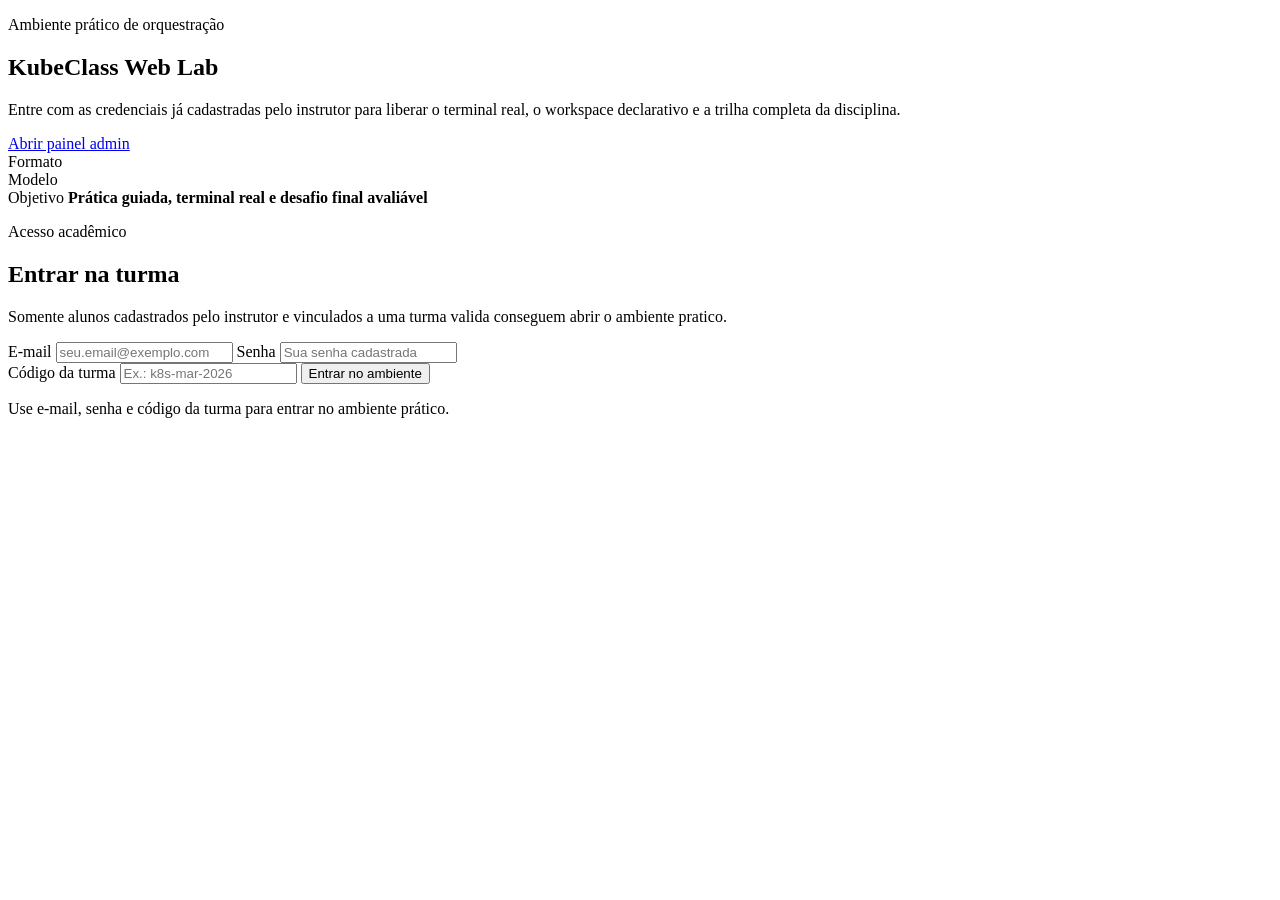
==== public/index.html @ b0c57cd5 "feat: enforce 3 submissions per lab, best score tracking and use kubeclass-pilot-key.pem in deploy" ====
<!DOCTYPE html>
<html lang="pt-BR">
  <head>
    <meta charset="UTF-8" />
    <meta name="viewport" content="width=device-width, initial-scale=1.0" />
    <title>KubeClass Web Lab</title>
    <link rel="stylesheet" href="/vendor/xterm.css" />
    <link rel="stylesheet" href="/styles.css" />
  </head>
  <body>
    <div class="backdrop backdrop-one"></div>
    <div class="backdrop backdrop-two"></div>
    <div class="toast-stack" id="app-alerts" aria-live="polite" aria-atomic="true"></div>

    <section class="gate-screen" id="gate-screen">
      <div class="gate-shell">
        <div class="gate-copy">
          <p class="eyebrow">Ambiente prático de orquestração</p>
          <h1>KubeClass Web Lab</h1>
          <p class="hero-text" id="gate-description">
            Entre com as credenciais já cadastradas pelo instrutor para liberar o
            terminal real, o workspace declarativo e a trilha completa da disciplina.
          </p>

          <div class="hero-actions">
            <a class="ghost-button link-button" href="/admin">Abrir painel admin</a>
          </div>

          <div class="gate-stats">
            <article class="hero-stat">
              <span class="hero-label">Formato</span>
              <strong id="gate-course-format"></strong>
            </article>
            <article class="hero-stat">
              <span class="hero-label">Modelo</span>
              <strong id="gate-course-model"></strong>
            </article>
            <article class="hero-stat">
              <span class="hero-label">Objetivo</span>
              <strong>Prática guiada, terminal real e desafio final avaliável</strong>
            </article>
          </div>
        </div>

        <form class="gate-card" id="access-form" novalidate>
          <div class="panel-header">
            <p class="eyebrow">Acesso acadêmico</p>
            <h2>Entrar na turma</h2>
          </div>

          <p class="gate-lead">
            Somente alunos cadastrados pelo instrutor e vinculados a uma turma valida
            conseguem abrir o ambiente pratico.
          </p>

          <div class="field-grid">
            <label class="field-group">
              <span>E-mail</span>
              <input
                id="access-email"
                name="email"
                type="email"
                placeholder="seu.email@exemplo.com"
                autocomplete="username"
                required
              />
            </label>

            <label class="field-group">
              <span>Senha</span>
              <input
                id="access-password"
                name="password"
                type="password"
                placeholder="Sua senha cadastrada"
                autocomplete="current-password"
                required
              />
            </label>
          </div>

          <label class="field-group">
            <span>Código da turma</span>
            <input
              id="access-cohort"
              name="cohortCode"
              type="text"
              placeholder="Ex.: k8s-mar-2026"
              autocomplete="off"
              required
            />
          </label>

          <button class="primary-button wide" id="access-submit-button" type="submit">
            Entrar no ambiente
          </button>
          <p class="status-text muted" id="access-status">
            Use e-mail, senha e código da turma para entrar no ambiente prático.
          </p>
        </form>
      </div>
    </section>

    <div class="page-shell" id="app-shell" hidden>
      <header class="hero">
        <div class="hero-copy">
          <p class="eyebrow">Ambiente web para a disciplina</p>
          <h1>KubeClass Web Lab</h1>
          <p class="hero-text" id="hero-description"></p>

          <div class="hero-actions">
            <a class="ghost-button link-button" href="/admin">Abrir painel admin</a>
          </div>

          <div class="hero-overview">
            <article class="hero-stat">
              <span class="hero-label">Formato</span>
              <strong id="course-format"></strong>
            </article>
            <article class="hero-stat">
              <span class="hero-label">Modelo</span>
              <strong id="course-model"></strong>
            </article>
            <article class="hero-stat">
              <span class="hero-label">Operacao</span>
              <strong>Labs guiados, validacao e nota final</strong>
            </article>
          </div>
        </div>

        <div class="hero-rail">
          <section class="hero-panel hero-account">
            <div class="account-header">
              <span class="hero-label">Workspace do aluno</span>
              <div class="account-actions">
                <span class="mode-pill local" id="connection-pill">Modo local</span>
                <button class="ghost-button button-compact" id="logout-button" type="button">
                  Trocar aluno
                </button>
              </div>
            </div>
            <h2 id="learner-name">Nenhum aluno conectado</h2>
            <p class="hero-text compact" id="learner-meta">
              Identifique um aluno e uma turma para registrar rascunhos, progresso
              e submissões no servidor.
            </p>
            <div class="hero-progress">
              <div class="progress-row">
                <span>Progresso do percurso</span>
                <strong id="progress-label">0%</strong>
              </div>
              <div class="progress-bar">
                <span id="progress-fill"></span>
              </div>
            </div>
          </section>

          <section class="hero-panel session-card">
            <div class="panel-header">
              <p class="eyebrow">Sessão acadêmica</p>
              <h2>Ambiente liberado</h2>
            </div>
            <p class="hero-text compact">
              O terminal real, o manifesto declarativo e as submissões ficam
              associados ao aluno conectado. Troque a sessão antes de iniciar
              uma nova prática.
            </p>
            <div class="session-badges">
              <article class="session-badge">
                <span class="hero-label">Turma ativa</span>
                <strong id="session-cohort-badge">-</strong>
              </article>
              <article class="session-badge">
                <span class="hero-label">Modo</span>
                <strong>Terminal real + YAML</strong>
              </article>
            </div>
          </section>
        </div>
      </header>

      <section class="dashboard-strip" id="dashboard-strip"></section>
      <section class="capability-strip" id="capability-strip"></section>
      <nav class="app-nav card" id="student-nav" aria-label="Navegação do ambiente do aluno">
        <a class="app-nav-link" data-app-route="overview" href="/app/overview">Visão geral</a>
        <a class="app-nav-link" data-app-route="practice" href="/app/practice">Prática guiada</a>
        <a class="app-nav-link" data-app-route="workspace" href="/app/workspace">Workspace</a>
        <a class="app-nav-link" data-app-route="challenge" href="/app/challenge">Desafio final</a>
      </nav>

      <div class="workspace-layout">
        <aside class="timeline-panel">
          <div class="panel-header">
            <p class="eyebrow">Trilha cronologica</p>
            <h2>Encontros</h2>
          </div>
          <div id="timeline"></div>
        </aside>

        <main class="content-panel">
          <section class="card route-hero-card student-route-hero-card" id="student-route-hero">
            <p class="eyebrow" id="student-route-eyebrow">Visão geral</p>
            <h2 id="student-route-title">Página do aluno</h2>
            <p class="hero-text compact" id="student-route-copy">
              Use o menu para alternar entre estudo, prática no terminal, workspace declarativo e desafio final.
            </p>
          </section>

          <section class="session-header card" id="student-session-header" data-app-card="overview practice workspace">
            <div>
              <p class="eyebrow" id="session-order"></p>
              <h2 id="session-title"></h2>
            </div>
            <div class="session-pill" id="session-duration"></div>
          </section>

          <section class="session-grid" id="student-overview-grid" data-app-card="overview">
            <article class="card" id="session-focus"></article>
            <article class="card" id="session-deliverables"></article>
          </section>

          <section class="card studio-card" id="student-practice-studio" data-app-card="practice">
            <div class="studio-heading">
              <div>
                <p class="eyebrow">Studio do laboratorio</p>
                <h2>Terminal real + roteiro guiado</h2>
              </div>
              <div class="studio-actions">
                <span class="studio-pill">Pratica no cluster</span>
                <button class="ghost-button button-compact" id="clear-terminal-button" type="button">
                  Limpar tela
                </button>
              </div>
            </div>

            <p class="studio-copy">
              Use o terminal como ambiente principal da aula para executar o lab em um namespace
              isolado do aluno. O manifesto YAML e a validacao ficam logo abaixo como trilha de
              entrega declarativa.
            </p>

            <div class="studio-layout">
              <section class="terminal-stage">
                <div class="terminal-runtime">
                  <div class="runtime-header">
                    <div>
                      <p class="eyebrow">Runtime real</p>
                      <h3>Cluster do aluno</h3>
                    </div>
                    <button class="primary-button" id="open-runtime-button" type="button">
                      Abrir terminal real
                    </button>
                  </div>

                  <p class="status-text muted" id="runtime-status">
                    Conecte um aluno para provisionar namespace, toolbox pod e terminal do lab.
                  </p>

                  <div class="runtime-meta" id="runtime-meta"></div>

                  <p class="runtime-context" id="runtime-context">
                    O terminal opera no namespace provisionado pela plataforma. O editor abaixo
                    continua sendo a trilha declarativa da entrega.
                  </p>

                  <div class="terminal-toolbar">
                    <span>Shell interativa do laboratorio</span>
                    <span class="terminal-mode-label" id="terminal-mode-label">Sem sessao ativa</span>
                  </div>

                  <div class="terminal-shell" id="terminal-shell"></div>
                </div>
              </section>

              <aside class="runbook-panel">
                <div class="panel-header compact">
                  <p class="eyebrow">Roteiro de execucao</p>
                  <h3>Passos guiados do terminal</h3>
                </div>

                <p class="runbook-intro" id="runbook-intro"></p>
                <div id="command-list" class="command-list"></div>

                <section class="terminal-log-card">
                  <div class="panel-header compact">
                    <p class="eyebrow">Diario do lab</p>
                    <h3>Passos registrados</h3>
                  </div>
                  <div class="terminal-log" id="terminal-log"></div>
                </section>
              </aside>
            </div>
          </section>

          <section class="session-grid" id="student-theory-grid" data-app-card="overview practice">
            <article class="card" id="theory-topics"></article>
            <article class="card" id="practice-tasks"></article>
          </section>

          <section class="card lab-card" id="student-lab-card" data-app-card="practice workspace">
            <div class="lab-header">
              <div>
                <p class="eyebrow">Laboratorio guiado</p>
                <h3 id="lab-title"></h3>
              </div>
            </div>
            <p class="lab-scenario" id="lab-scenario"></p>
            <div class="lab-columns">
              <div id="lab-objectives"></div>
              <div id="lab-hints"></div>
            </div>
          </section>

          <section class="workspace-stack" id="student-workspace-stack" data-app-card="workspace">
            <section class="card editor-card">
              <div class="panel-header">
                <p class="eyebrow">Workspace declarativo</p>
                <h2>Manifest editor</h2>
              </div>

              <div class="editor-topbar">
                <p class="status-text muted" id="editor-status">
                  Rascunhos ficam salvos no navegador ate a primeira conexao do aluno.
                </p>
              </div>

              <div class="editor-callout" id="editor-callout">
                Este template vem com pequenos erros intencionais para o aluno corrigir antes da validacao.
              </div>

              <textarea id="solution-editor" spellcheck="false"></textarea>

              <div class="editor-actions">
                <button class="ghost-button" id="save-workspace-button" type="button">
                  Salvar rascunho
                </button>
                <button class="primary-button" id="validate-button" type="button">
                  Validar entrega
                </button>
                <button class="ghost-button" id="reset-button" type="button">
                  Restaurar rascunho
                </button>
              </div>
            </section>

            <aside class="workspace-rail">
              <section class="card validation-card">
                <div class="panel-header">
                  <p class="eyebrow">Validacao automatica</p>
                  <h2>Checklist</h2>
                </div>
                <div id="validation-summary" class="validation-summary">
                  Nenhuma validacao executada ainda.
                </div>
                <div id="validation-results"></div>
              </section>

              <section class="card workflow-card">
                <div class="panel-header">
                  <p class="eyebrow">Fluxo recomendado</p>
                  <h2>Como usar a plataforma</h2>
                </div>
                <div class="workflow-list" id="workflow-steps"></div>
              </section>
            </aside>
          </section>

          <section class="card challenge-brief-card" id="challenge-brief" data-app-card="challenge">
            <div class="panel-header">
              <p class="eyebrow">Entrega avaliável</p>
              <h2>Briefing do desafio final</h2>
            </div>
            <p class="hero-text compact" id="challenge-brief-copy">
              O desafio final consolida frontend, backend, rede, configuração e leitura operacional.
            </p>
            <div class="hero-actions">
              <button class="primary-button" id="challenge-open-button" type="button">
                Abrir encontro final
              </button>
            </div>
          </section>

          <section class="card rubric-card" id="challenge-rubric" data-app-card="challenge"></section>
        </main>

        <aside class="editor-panel legacy-panel" aria-hidden="true">
          <section class="card editor-card legacy-card">
            <div class="panel-header">
              <p class="eyebrow">Workspace legado</p>
              <h2>Painel substituido</h2>
            </div>
            <p class="status-text muted">
              O editor, a validacao e o terminal agora ficam centralizados no studio principal do lab.
            </p>
          </section>
        </aside>
      </div>
    </div>
    <script src="/vendor/xterm.js"></script>
    <script src="/vendor/xterm-addon-fit.js"></script>
    <script type="module" src="/app.js"></script>
  </body>
</html>
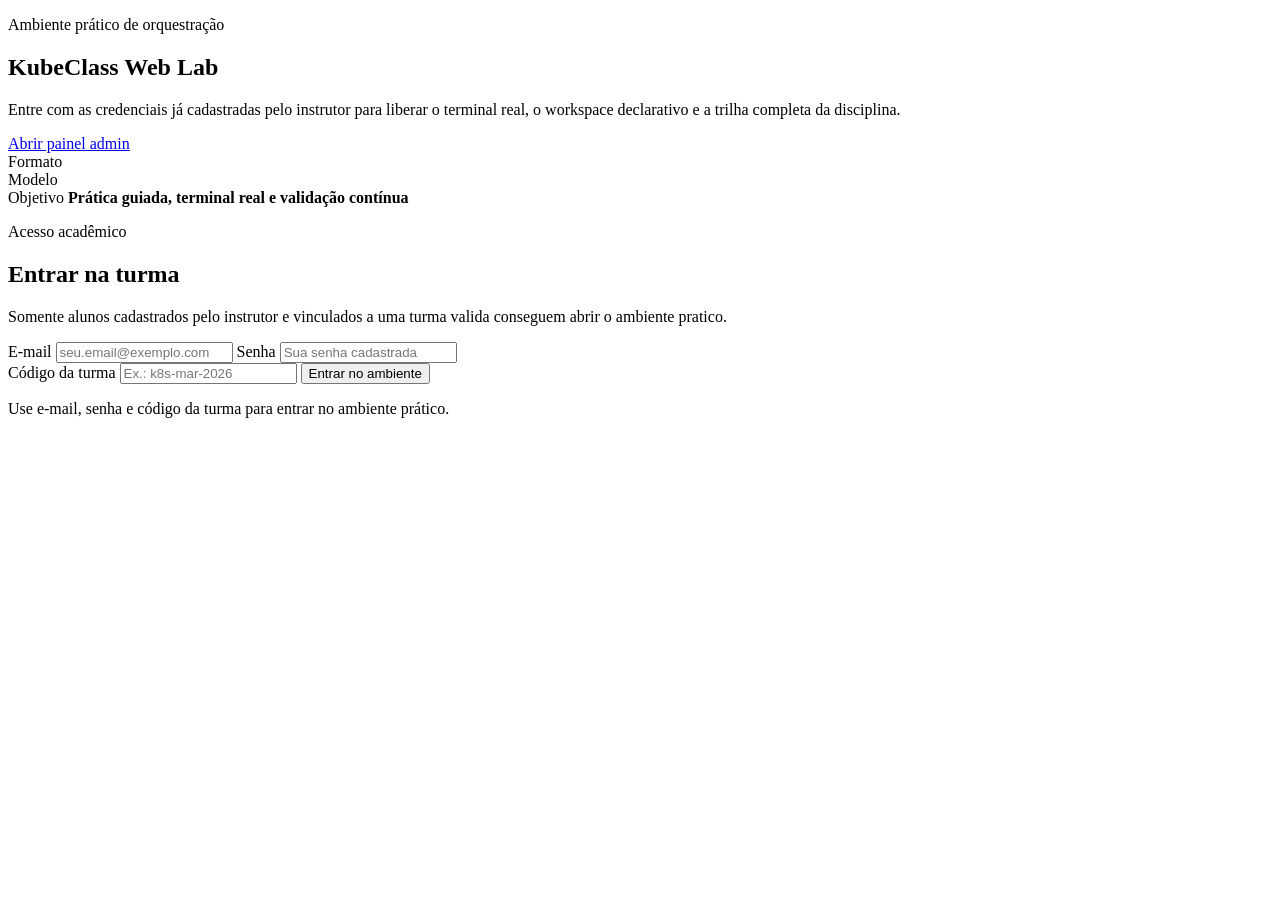
==== commit 8ba5aa63: "Remove final challenge module from platform" ====
--- a/public/index.html
+++ b/public/index.html
@@ -37,7 +37,7 @@
             </article>
             <article class="hero-stat">
               <span class="hero-label">Objetivo</span>
-              <strong>Prática guiada, terminal real e desafio final avaliável</strong>
+              <strong>Prática guiada, terminal real e validação contínua</strong>
             </article>
           </div>
         </div>
@@ -185,7 +185,6 @@
         <a class="app-nav-link" data-app-route="overview" href="/app/overview">Visão geral</a>
         <a class="app-nav-link" data-app-route="practice" href="/app/practice">Prática guiada</a>
         <a class="app-nav-link" data-app-route="workspace" href="/app/workspace">Workspace</a>
-        <a class="app-nav-link" data-app-route="challenge" href="/app/challenge">Desafio final</a>
       </nav>
 
       <div class="workspace-layout">
@@ -202,7 +201,7 @@
             <p class="eyebrow" id="student-route-eyebrow">Visão geral</p>
             <h2 id="student-route-title">Página do aluno</h2>
             <p class="hero-text compact" id="student-route-copy">
-              Use o menu para alternar entre estudo, prática no terminal, workspace declarativo e desafio final.
+              Use o menu para alternar entre estudo, prática no terminal e workspace declarativo.
             </p>
           </section>
 
@@ -364,23 +363,6 @@
               </section>
             </aside>
           </section>
-
-          <section class="card challenge-brief-card" id="challenge-brief" data-app-card="challenge">
-            <div class="panel-header">
-              <p class="eyebrow">Entrega avaliável</p>
-              <h2>Briefing do desafio final</h2>
-            </div>
-            <p class="hero-text compact" id="challenge-brief-copy">
-              O desafio final consolida frontend, backend, rede, configuração e leitura operacional.
-            </p>
-            <div class="hero-actions">
-              <button class="primary-button" id="challenge-open-button" type="button">
-                Abrir encontro final
-              </button>
-            </div>
-          </section>
-
-          <section class="card rubric-card" id="challenge-rubric" data-app-card="challenge"></section>
         </main>
 
         <aside class="editor-panel legacy-panel" aria-hidden="true">
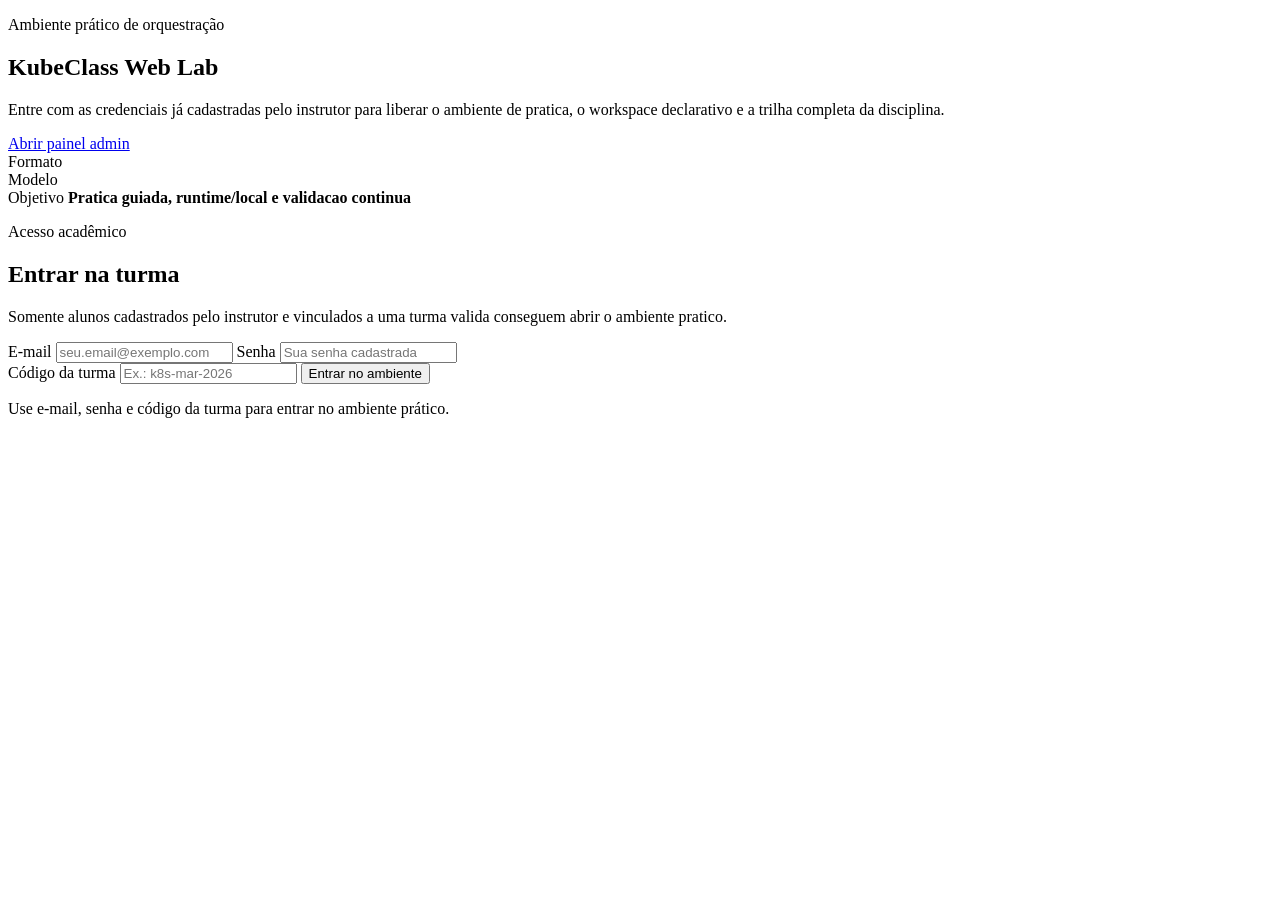
==== commit 6b4975ce: "Alinhar unidades, roteiros e admin" ====
--- a/public/index.html
+++ b/public/index.html
@@ -19,7 +19,7 @@
           <h1>KubeClass Web Lab</h1>
           <p class="hero-text" id="gate-description">
             Entre com as credenciais já cadastradas pelo instrutor para liberar o
-            terminal real, o workspace declarativo e a trilha completa da disciplina.
+            ambiente de pratica, o workspace declarativo e a trilha completa da disciplina.
           </p>
 
           <div class="hero-actions">
@@ -37,7 +37,7 @@
             </article>
             <article class="hero-stat">
               <span class="hero-label">Objetivo</span>
-              <strong>Prática guiada, terminal real e validação contínua</strong>
+              <strong>Pratica guiada, runtime/local e validacao continua</strong>
             </article>
           </div>
         </div>
@@ -161,7 +161,7 @@
               <h2>Ambiente liberado</h2>
             </div>
             <p class="hero-text compact">
-              O terminal real, o manifesto declarativo e as submissões ficam
+              O ambiente de pratica, o manifesto declarativo e as submissoes ficam
               associados ao aluno conectado. Troque a sessão antes de iniciar
               uma nova prática.
             </p>
@@ -172,7 +172,7 @@
               </article>
               <article class="session-badge">
                 <span class="hero-label">Modo</span>
-                <strong>Terminal real + YAML</strong>
+                <strong>Runtime/local + YAML</strong>
               </article>
             </div>
           </section>
@@ -222,10 +222,10 @@
             <div class="studio-heading">
               <div>
                 <p class="eyebrow">Studio do laboratorio</p>
-                <h2>Terminal real + roteiro guiado</h2>
+                <h2>Execucao guiada da unidade</h2>
               </div>
               <div class="studio-actions">
-                <span class="studio-pill">Pratica no cluster</span>
+                <span class="studio-pill">Runtime, local ou registro</span>
                 <button class="ghost-button button-compact" id="clear-terminal-button" type="button">
                   Limpar tela
                 </button>
@@ -233,9 +233,9 @@
             </div>
 
             <p class="studio-copy">
-              Use o terminal como ambiente principal da aula para executar o lab em um namespace
-              isolado do aluno. O manifesto YAML e a validacao ficam logo abaixo como trilha de
-              entrega declarativa.
+              Algumas unidades usam o runtime do cluster do aluno e outras acontecem no computador
+              do usuario. Use o painel abaixo para seguir o roteiro, registrar a execucao e depois
+              consolidar a entrega declarativa no YAML.
             </p>
 
             <div class="studio-layout">
@@ -243,8 +243,8 @@
                 <div class="terminal-runtime">
                   <div class="runtime-header">
                     <div>
-                      <p class="eyebrow">Runtime real</p>
-                      <h3>Cluster do aluno</h3>
+                      <p class="eyebrow">Ambiente da pratica</p>
+                      <h3>Runtime ou execucao local</h3>
                     </div>
                     <button class="primary-button" id="open-runtime-button" type="button">
                       Abrir terminal real
@@ -258,12 +258,12 @@
                   <div class="runtime-meta" id="runtime-meta"></div>
 
                   <p class="runtime-context" id="runtime-context">
-                    O terminal opera no namespace provisionado pela plataforma. O editor abaixo
-                    continua sendo a trilha declarativa da entrega.
+                    O painel abaixo alterna entre runtime provisionado e orientacao local conforme a
+                    unidade selecionada. O editor continua sendo a trilha declarativa da entrega.
                   </p>
 
                   <div class="terminal-toolbar">
-                    <span>Shell interativa do laboratorio</span>
+                    <span>Painel interativo da pratica</span>
                     <span class="terminal-mode-label" id="terminal-mode-label">Sem sessao ativa</span>
                   </div>
 
@@ -274,7 +274,7 @@
               <aside class="runbook-panel">
                 <div class="panel-header compact">
                   <p class="eyebrow">Roteiro de execucao</p>
-                  <h3>Passos guiados do terminal</h3>
+                  <h3>Passos guiados da unidade</h3>
                 </div>
 
                 <p class="runbook-intro" id="runbook-intro"></p>
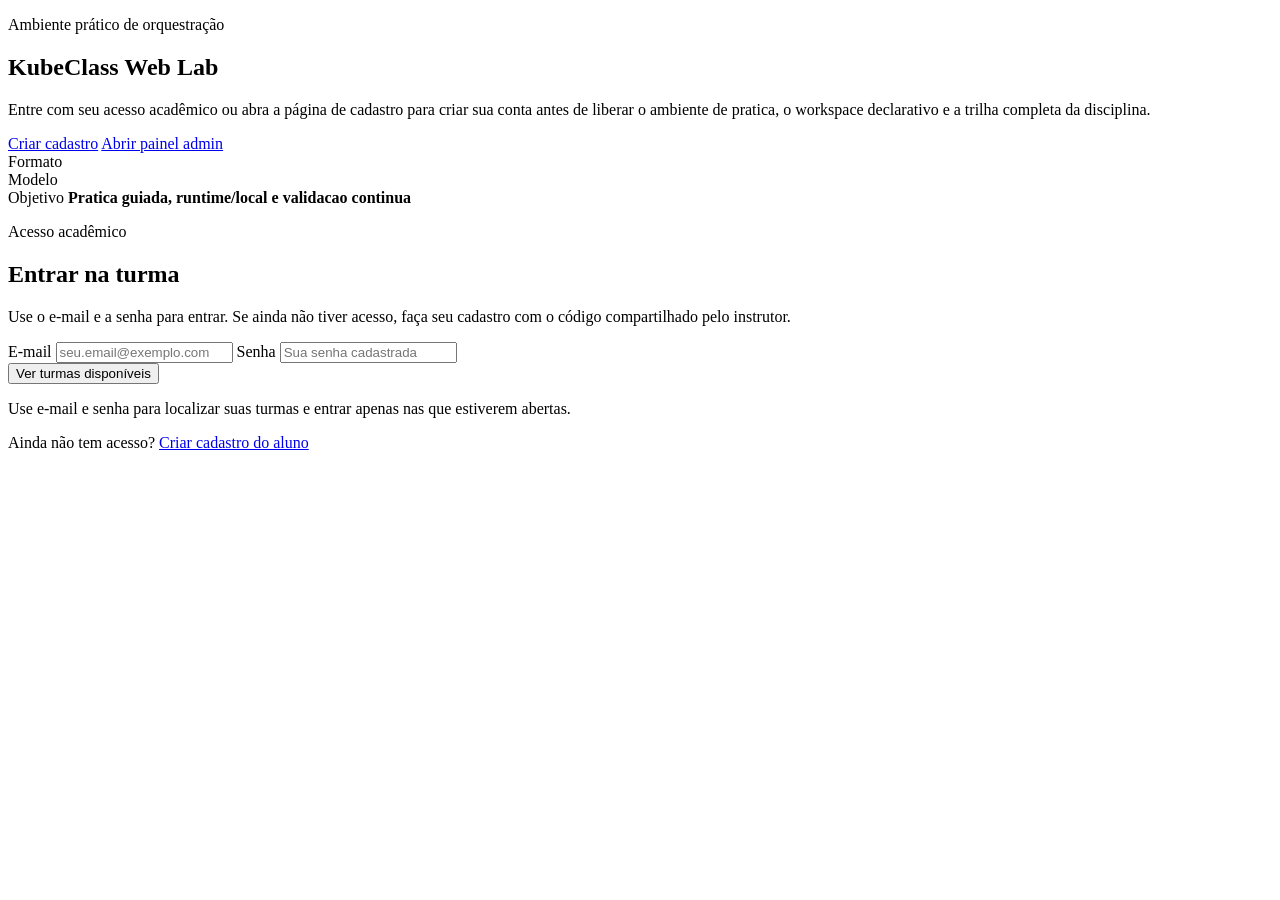
==== commit 93fc1a69: "Adicionar janela de acesso por turma" ====
--- a/public/index.html
+++ b/public/index.html
@@ -18,11 +18,13 @@
           <p class="eyebrow">Ambiente prático de orquestração</p>
           <h1>KubeClass Web Lab</h1>
           <p class="hero-text" id="gate-description">
-            Entre com as credenciais já cadastradas pelo instrutor para liberar o
-            ambiente de pratica, o workspace declarativo e a trilha completa da disciplina.
+            Entre com seu acesso acadêmico ou abra a página de cadastro para criar
+            sua conta antes de liberar o ambiente de pratica, o workspace declarativo
+            e a trilha completa da disciplina.
           </p>
 
           <div class="hero-actions">
+            <a class="ghost-button link-button" href="/cadastro">Criar cadastro</a>
             <a class="ghost-button link-button" href="/admin">Abrir painel admin</a>
           </div>
 
@@ -49,8 +51,8 @@
           </div>
 
           <p class="gate-lead">
-            Somente alunos cadastrados pelo instrutor e vinculados a uma turma valida
-            conseguem abrir o ambiente pratico.
+            Use o e-mail e a senha para entrar. Se ainda não tiver
+            acesso, faça seu cadastro com o código compartilhado pelo instrutor.
           </p>
 
           <div class="field-grid">
@@ -79,23 +81,24 @@
             </label>
           </div>
 
-          <label class="field-group">
-            <span>Código da turma</span>
-            <input
-              id="access-cohort"
-              name="cohortCode"
-              type="text"
-              placeholder="Ex.: k8s-mar-2026"
-              autocomplete="off"
-              required
-            />
-          </label>
-
           <button class="primary-button wide" id="access-submit-button" type="submit">
-            Entrar no ambiente
+            Ver turmas disponíveis
           </button>
           <p class="status-text muted" id="access-status">
-            Use e-mail, senha e código da turma para entrar no ambiente prático.
+            Use e-mail e senha para localizar suas turmas e entrar apenas nas que estiverem abertas.
+          </p>
+          <section class="access-cohort-panel" id="access-cohort-panel" hidden>
+            <div class="panel-header compact">
+              <p class="eyebrow">Turmas matriculadas</p>
+              <h2>Escolha onde entrar</h2>
+            </div>
+            <p class="gate-lead" id="access-cohort-copy">
+              Valide suas credenciais para listar as turmas vinculadas a este aluno.
+            </p>
+            <div class="access-cohort-list" id="access-cohort-list"></div>
+          </section>
+          <p class="gate-switch">
+            Ainda não tem acesso? <a href="/cadastro">Criar cadastro do aluno</a>
           </p>
         </form>
       </div>
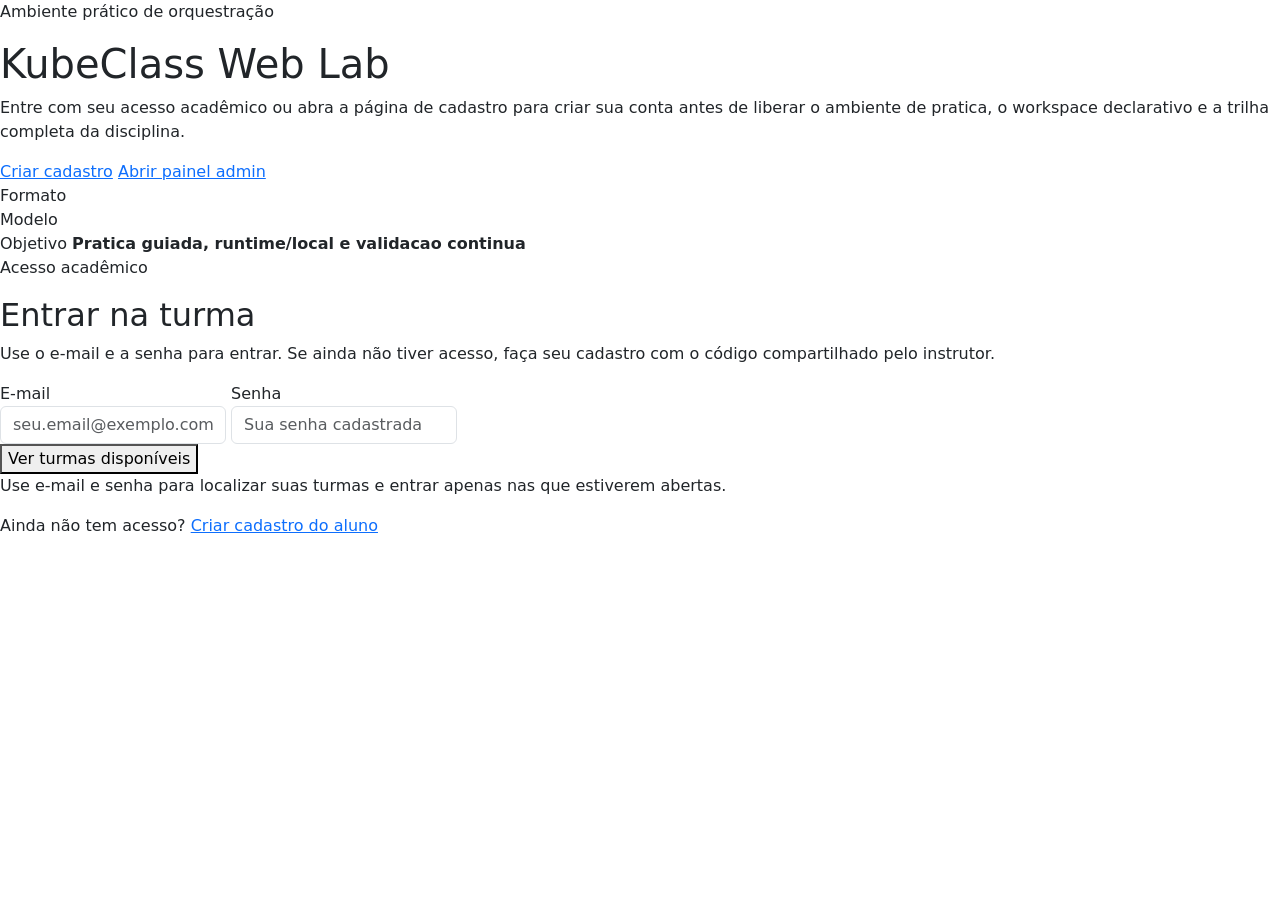
==== commit d8ae05ee: "Refinar UI e UX com camada Bootstrap" ====
--- a/public/index.html
+++ b/public/index.html
@@ -5,9 +5,13 @@
     <meta name="viewport" content="width=device-width, initial-scale=1.0" />
     <title>KubeClass Web Lab</title>
     <link rel="stylesheet" href="/vendor/xterm.css" />
+    <link
+      rel="stylesheet"
+      href="https://cdn.jsdelivr.net/npm/bootstrap@5.3.3/dist/css/bootstrap.min.css"
+    />
     <link rel="stylesheet" href="/styles.css" />
   </head>
-  <body>
+  <body class="bootstrap-layer">
     <div class="backdrop backdrop-one"></div>
     <div class="backdrop backdrop-two"></div>
     <div class="toast-stack" id="app-alerts" aria-live="polite" aria-atomic="true"></div>
@@ -59,6 +63,7 @@
             <label class="field-group">
               <span>E-mail</span>
               <input
+                class="form-control"
                 id="access-email"
                 name="email"
                 type="email"
@@ -71,6 +76,7 @@
             <label class="field-group">
               <span>Senha</span>
               <input
+                class="form-control"
                 id="access-password"
                 name="password"
                 type="password"
@@ -184,27 +190,55 @@
 
       <section class="dashboard-strip" id="dashboard-strip"></section>
       <section class="capability-strip" id="capability-strip"></section>
-      <nav class="app-nav card" id="student-nav" aria-label="Navegação do ambiente do aluno">
-        <a class="app-nav-link" data-app-route="overview" href="/app/overview">Visão geral</a>
-        <a class="app-nav-link" data-app-route="practice" href="/app/practice">Prática guiada</a>
-        <a class="app-nav-link" data-app-route="workspace" href="/app/workspace">Workspace</a>
+      <nav class="app-nav card nav nav-pills nav-fill" id="student-nav" aria-label="Navegação do ambiente do aluno">
+        <a class="app-nav-link nav-link" data-app-route="overview" href="/app/overview">Unidade</a>
+        <a class="app-nav-link nav-link" data-app-route="practice" href="/app/practice">Executar</a>
+        <a class="app-nav-link nav-link" data-app-route="workspace" href="/app/workspace">Entregar</a>
       </nav>
+
+      <section class="card quickstart-card student-quickstart-card">
+        <div class="quickstart-copy">
+          <p class="eyebrow">Fluxo rápido</p>
+          <h2>Entre, execute e entregue</h2>
+          <p class="hero-text compact">
+            A ordem segura da plataforma é simples: primeiro entenda a unidade, depois execute a prática
+            e só então consolide o YAML final para validação.
+          </p>
+        </div>
+        <div class="quickstart-steps">
+          <article class="quickstart-step">
+            <span class="quickstart-index">01</span>
+            <strong>Escolha a unidade</strong>
+            <p>Use a trilha lateral para abrir a unidade ativa e revisar o objetivo da aula.</p>
+          </article>
+          <article class="quickstart-step">
+            <span class="quickstart-index">02</span>
+            <strong>Execute a prática</strong>
+            <p>Use o terminal, o roteiro guiado ou o registro local conforme o modo da unidade.</p>
+          </article>
+          <article class="quickstart-step">
+            <span class="quickstart-index">03</span>
+            <strong>Entregue no YAML</strong>
+            <p>Consolide o manifesto final, salve o rascunho e valide os critérios antes de encerrar.</p>
+          </article>
+        </div>
+      </section>
 
       <div class="workspace-layout">
         <aside class="timeline-panel">
           <div class="panel-header">
             <p class="eyebrow">Trilha cronologica</p>
-            <h2>Encontros</h2>
+            <h2>Unidades</h2>
           </div>
           <div id="timeline"></div>
         </aside>
 
         <main class="content-panel">
           <section class="card route-hero-card student-route-hero-card" id="student-route-hero">
-            <p class="eyebrow" id="student-route-eyebrow">Visão geral</p>
+            <p class="eyebrow" id="student-route-eyebrow">Unidade</p>
             <h2 id="student-route-title">Página do aluno</h2>
             <p class="hero-text compact" id="student-route-copy">
-              Use o menu para alternar entre estudo, prática no terminal e workspace declarativo.
+              Use o menu para alternar entre entendimento da unidade, execução prática e entrega final.
             </p>
           </section>
 
@@ -224,8 +258,8 @@
           <section class="card studio-card" id="student-practice-studio" data-app-card="practice">
             <div class="studio-heading">
               <div>
-                <p class="eyebrow">Studio do laboratorio</p>
-                <h2>Execucao guiada da unidade</h2>
+                <p class="eyebrow">Execução da unidade</p>
+                <h2>Prática guiada sem ruído</h2>
               </div>
               <div class="studio-actions">
                 <span class="studio-pill">Runtime, local ou registro</span>
@@ -275,10 +309,10 @@
               </section>
 
               <aside class="runbook-panel">
-                <div class="panel-header compact">
-                  <p class="eyebrow">Roteiro de execucao</p>
-                  <h3>Passos guiados da unidade</h3>
-                </div>
+              <div class="panel-header compact">
+                <p class="eyebrow">Roteiro de execucao</p>
+                <h3>Próximos passos</h3>
+              </div>
 
                 <p class="runbook-intro" id="runbook-intro"></p>
                 <div id="command-list" class="command-list"></div>
@@ -315,10 +349,10 @@
 
           <section class="workspace-stack" id="student-workspace-stack" data-app-card="workspace">
             <section class="card editor-card">
-              <div class="panel-header">
-                <p class="eyebrow">Workspace declarativo</p>
-                <h2>Manifest editor</h2>
-              </div>
+            <div class="panel-header">
+              <p class="eyebrow">Workspace declarativo</p>
+              <h2>Entrega em YAML</h2>
+            </div>
 
               <div class="editor-topbar">
                 <p class="status-text muted" id="editor-status">
@@ -360,7 +394,7 @@
               <section class="card workflow-card">
                 <div class="panel-header">
                   <p class="eyebrow">Fluxo recomendado</p>
-                  <h2>Como usar a plataforma</h2>
+                  <h2>Ordem da entrega</h2>
                 </div>
                 <div class="workflow-list" id="workflow-steps"></div>
               </section>
